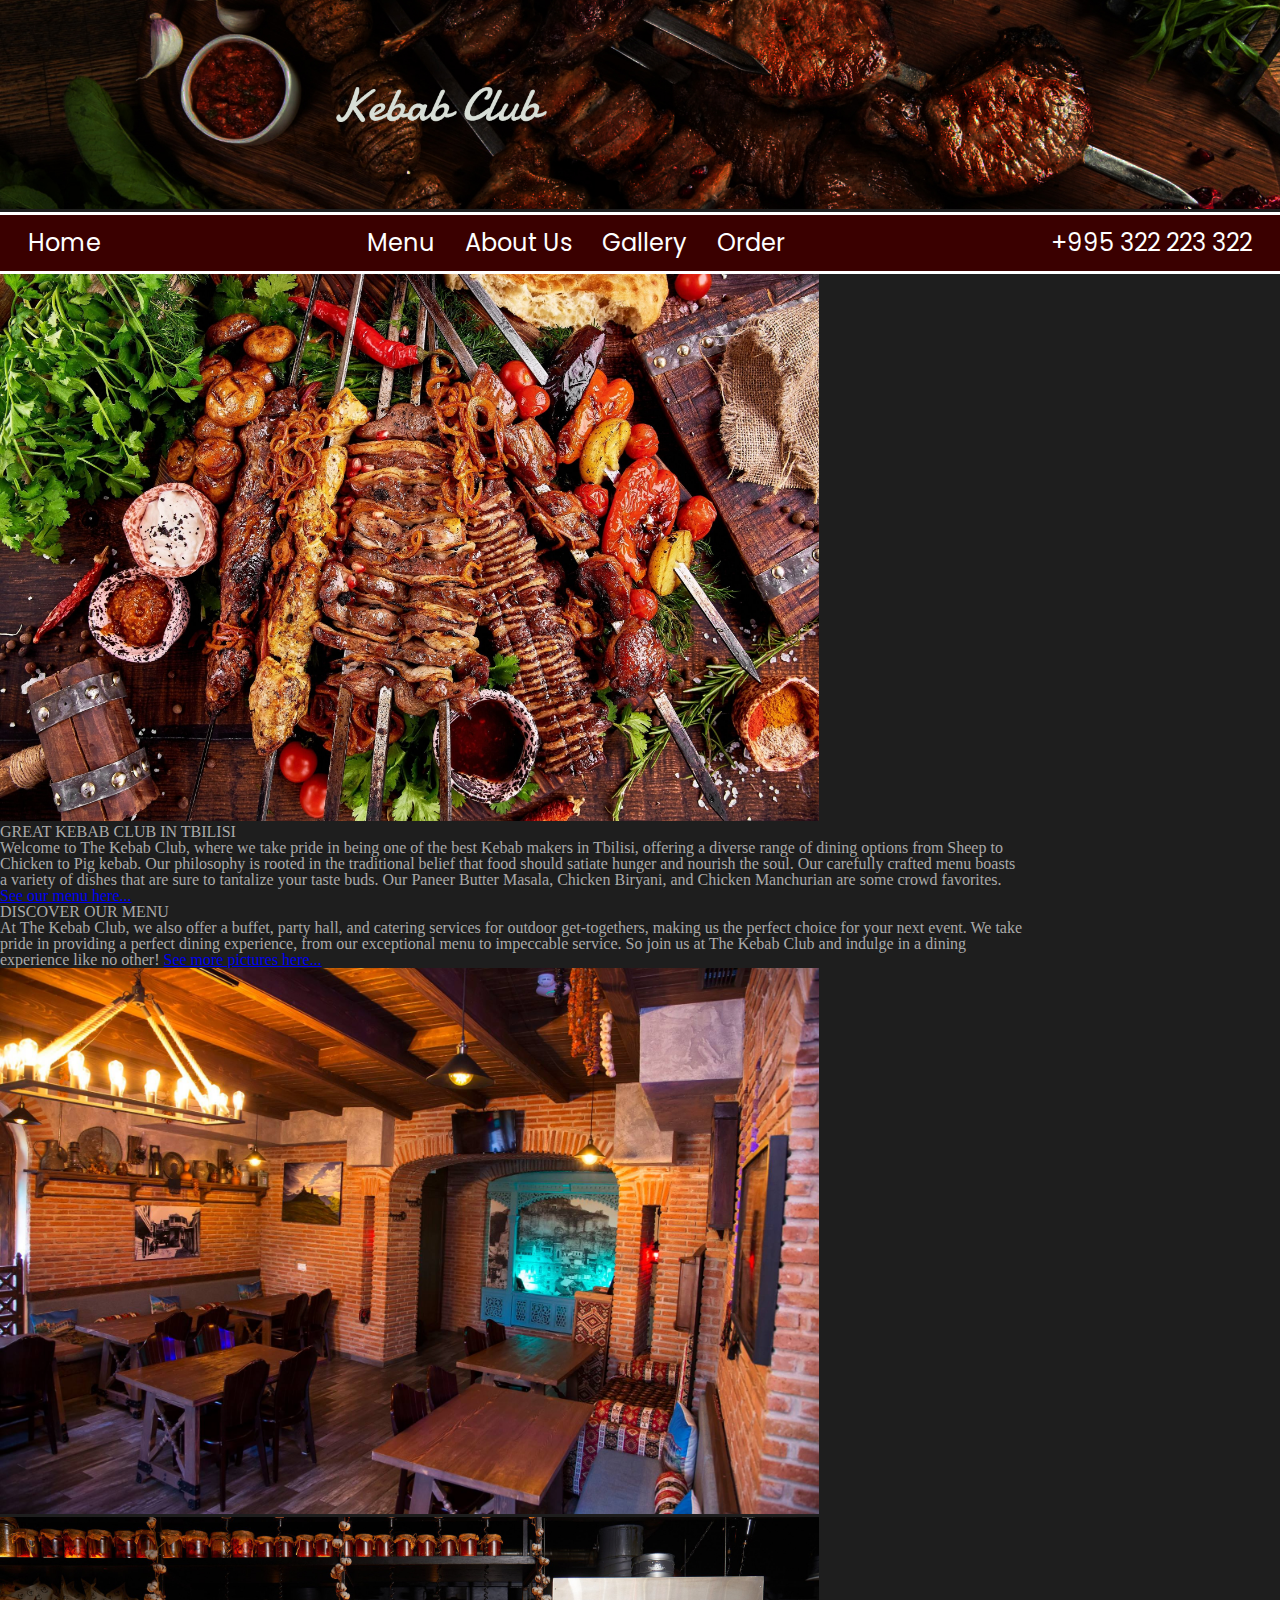
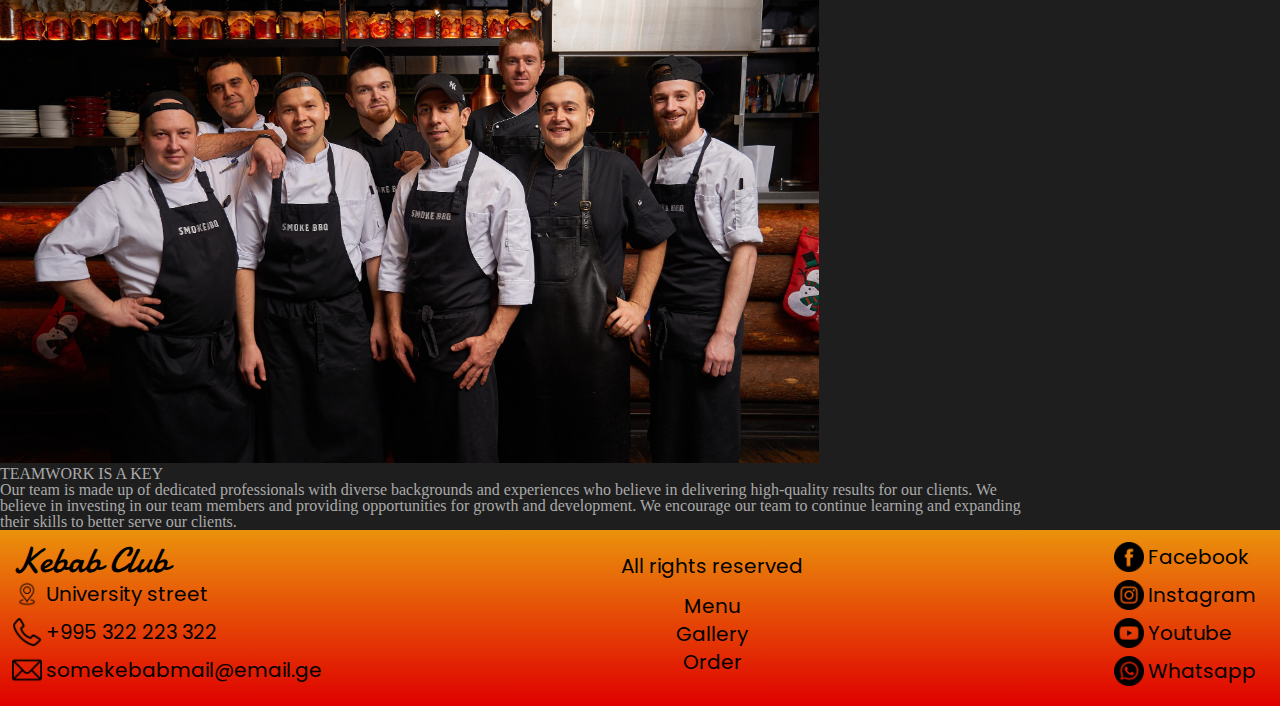
==== index.html @ 589b54cd "Kebab club" ====
<!DOCTYPE html>
<html lang="en">

<head>
	<meta charset="UTF-8">
	<meta http-equiv="X-UA-Compatible" content="IE=edge">
	<meta name="viewport" content="width=device-width, initial-scale=1.0">
	<meta name="keyword" content="Kebab Club, kebab, food, meat food">
	<meta name="description" content="Main page of kebab club">
	<meta name="author" content="Anri Akopiani">
	<link rel="stylesheet" href="styles/index.css">
	<link rel="shortcut icon" href="img/favicon.ico" type="image/x-icon">
	<title>Kebab Club</title>
</head>

<body>

	<header class="header">
		<img class="header__image" src="img/kebab_background.jpg" alt="kebab background">
	</header>
	<div class="placeHolder">

	</div>
	<nav class="navigation">
		<div class="navigation__list">
			<a href="index.html">Home</a>
		</div>
		<div class="navigation__list">
			<a href="menu.html"> Menu </a>
			<a href="about_us.html"> About Us </a>
			<a href="gallery.html"> Gallery </a>
			<a href="order.html"> Order </a>
		</div>


		<div class="navigation__list">
			<a href="tel:+995322223322">+995 322 223 322 </a>

		</div>
	</nav>

	<main class="index-main">

		<article class="index-main__article1">
			<div class="index-main_article_image">
				<img class="index_article_image" src="img/kebab_2.jpg" alt="kebab image">
			</div>
			<div class="index_article_text">
				<h1>GREAT KEBAB CLUB IN TBILISI</h1>
				<p>
					Welcome to The Kebab Club, where we take pride in being one of the best Kebab makers in Tbilisi,
					offering a diverse range of dining options from Sheep to Chicken to Pig kebab. Our philosophy is
					rooted in the traditional belief that food should satiate hunger and nourish the soul. Our
					carefully
					crafted menu boasts a variety of dishes that are sure to tantalize your taste buds. Our Paneer
					Butter Masala, Chicken Biryani, and Chicken Manchurian are some crowd favorites. <span><a
							class="inline-link" href="menu.html"> See our menu here...</a></span>
				</p>
			</div>

		</article>

		<article class="index-main__article2">
			<div class="index_article_text">
				<h2>DISCOVER OUR MENU</h2>
				<p>At The Kebab Club, we also offer a buffet, party hall, and catering services for outdoor
					get-togethers, making us the perfect choice for your next event. We take pride in providing a
					perfect dining experience, from our exceptional menu to impeccable service. So join us at The
					Kebab
					Club and indulge in a dining experience like no other! <a href="gallery.html"
						class="inline-link">See more pictures here...</a>
				</p>
			</div>
			<div class="index-main_article_image">
				<img src="img/restaurant_2.jpg" alt="restaurant image">
			</div>
		</article>

		<article class="index-main__article3">
			<div class="index-main_article_image">
				<img src="img/team.jpg" alt="restaurant team photo">
			</div>

			<div class="index_article_text">
				<h2>TEAMWORK IS A KEY</h2>
				<p>Our team is made up of dedicated professionals with diverse backgrounds and experiences who
					believe
					in delivering high-quality results for our clients. We believe in investing in our team members
					and
					providing opportunities for growth and development. We encourage our team to continue learning
					and
					expanding their skills to better serve our clients.
			</div>
		</article>
		</div>
	</main>
	<footer class="footer">
		<div class="footer__wrap1">
			<div class="footer__logo">
				Kebab Club
			</div>
			<a href="https://maps.app.goo.gl/VH3PdunoboBrHQHM9">
				<img src="img/location.png" alt="location image">
				<p>University street</p>
			</a>
			<a href="tel:+995322223322">
				<img src="img/phone-call.png" alt="phone call">
				<p>+995 322 223 322</p>
			</a>
			<a href="mailto:@somekebabmail@email.ge">
				<img src="img/mail.png" alt="mail icon">
				<p>somekebabmail@email.ge</p>
			</a>
		</div>
		<div class="footer__wrap2">
			<p class="footer__text">All rights reserved</p>
			<a href="menu.html"> Menu </a>
			<a href="gallery.html"> Gallery </a>
			<a href="order.html"> Order </a>

		</div>
		<div class="footer__wrap3">
			<a href="#">
				<img src="img/facebook.png" alt="facebook image">
				<p>Facebook</p>
			</a>
			<a href="#">
				<img src="img/instagram.png" alt="instagram image">
				<p>Instagram</p>
			</a>
			<a href="#">
				<img src="img/youtube.png" alt="youtube image">
				<p>Youtube</p>
			</a>
			<a href="#">
				<img src="img/whatsapp.png" alt="whatsapp image">
				<p>Whatsapp</p>
			</a>
		</div>

		</div>

	</footer>
	<script src="js/navigation.js"></script>
</body>

</html>
---- styles/index.css ----
/* http://meyerweb.com/eric/tools/css/reset/ 
   v2.0 | 20110126
   License: none (public domain)
*/
html, body, div, span, applet, object, iframe,
h1, h2, h3, h4, h5, h6, p, blockquote, pre,
a, abbr, acronym, address, big, cite, code,
del, dfn, em, img, ins, kbd, q, s, samp,
small, strike, strong, sub, sup, tt, var,
b, u, i, center,
dl, dt, dd, ol, ul, li,
fieldset, form, label, legend,
table, caption, tbody, tfoot, thead, tr, th, td,
article, aside, canvas, details, embed,
figure, figcaption, footer, header, hgroup,
menu, nav, output, ruby, section, summary,
time, mark, audio, video {
  margin: 0;
  padding: 0;
  border: 0;
  font-size: 100%;
  font: inherit;
  vertical-align: baseline;
}

/* HTML5 display-role reset for older browsers */
article, aside, details, figcaption, figure,
footer, header, hgroup, menu, nav, section {
  display: block;
}

body {
  line-height: 1;
}

ol, ul {
  list-style: none;
}

blockquote, q {
  quotes: none;
}

blockquote:before, blockquote:after,
q:before, q:after {
  content: "";
  content: none;
}

table {
  border-collapse: collapse;
  border-spacing: 0;
}

/* poppins-regular - latin */
@font-face {
  font-display: swap;
  font-family: "Poppins";
  font-style: normal;
  font-weight: 400;
  src: url("/fonts/poppins-v20-latin-regular.woff2");
}
/* poppins-600 - latin */
@font-face {
  font-display: swap;
  font-family: "Poppins";
  font-style: normal;
  font-weight: 600;
  src: url("/fonts/poppins-v20-latin-600.woff2") format("woff2");
  /* Chrome 36+, Opera 23+, Firefox 39+, Safari 12+, iOS 10+ */
}
/* cormorant-garamond-700 - latin */
@font-face {
  font-display: swap;
  /* Check https://developer.mozilla.org/en-US/docs/Web/CSS/@font-face/font-display for other options. */
  font-family: "Cormorant Garamond";
  font-style: normal;
  font-weight: 700;
  src: url("/fonts/cormorant-garamond-v16-latin-700.woff2") format("woff2");
  /* Chrome 36+, Opera 23+, Firefox 39+, Safari 12+, iOS 10+ */
}
/* damion-regular - latin */
@font-face {
  font-display: swap;
  /* Check https://developer.mozilla.org/en-US/docs/Web/CSS/@font-face/font-display for other options. */
  font-family: "Damion";
  font-style: normal;
  font-weight: 400;
  src: url("/fonts/damion-v14-latin-regular.woff2") format("woff2");
  /* Chrome 36+, Opera 23+, Firefox 39+, Safari 12+, iOS 10+ */
}
body {
  background-color: rgb(30, 30, 30);
  color: rgb(170, 170, 170);
}

.header__image {
  width: 100%;
}

.navigation {
  max-width: 99.05%;
  background-color: rgb(58, 0, 0);
  border-top: 3px solid #ffffff;
  border-bottom: 3px solid #ffffff;
  display: flex;
  justify-content: space-between;
  align-items: center;
  padding: 16px;
}
.navigation a {
  color: black;
  text-decoration: none;
  text-wrap: nowrap;
}
.navigation__list a {
  color: #ffffff;
  text-decoration: none;
  font-family: "Poppins";
  font-weight: 400;
  font-size: 24px;
  margin: 0px 12px 0px 12px;
}
.navigation__list a:hover {
  color: #ffffff;
  text-decoration: underline;
}

.sticky-nav {
  position: fixed;
  top: 0;
  width: 99.05%;
}

.fixed-nav {
  position: relative;
}

.footer {
  padding: 12px;
  background-image: linear-gradient(to bottom, #eb920c, #df0000);
  display: flex;
  justify-content: space-between;
  align-items: center;
}
.footer__text {
  color: black;
  text-decoration: none;
  font-family: "Poppins";
  font-weight: 400;
  font-size: 20px;
  margin: 0px 12px 0px 12px;
}
.footer img {
  width: 30px;
}
.footer a {
  color: black;
  text-decoration: none;
  font-family: "Poppins";
  font-weight: 400;
  font-size: 20px;
  margin: 0px 12px 0px 12px;
}
.footer a:hover {
  color: #ffffff;
}
.footer__logo {
  color: black;
  font-family: "Damion";
  font-size: 36px;
}
.footer__wrap1 {
  margin: 0;
}
.footer__wrap1 a {
  margin: 0;
}
.footer__wrap1 img {
  margin: 0;
}
.footer__wrap1 a, .footer__wrap3 a {
  display: flex;
  align-items: center;
  margin-bottom: 8px;
}
.footer__wrap1 a img, .footer__wrap3 a img {
  margin-right: 4px;
}
.footer__wrap2 {
  display: flex;
  flex-direction: column;
  justify-content: space-around;
  text-align: center;
}
.footer__wrap2 p {
  margin-bottom: 20px;
}
.footer__wrap2 a {
  margin-bottom: 8px;
}

.index-main img {
  width: 80%;
}
.index-main div {
  width: 80%;
}/*# sourceMappingURL=index.css.map */
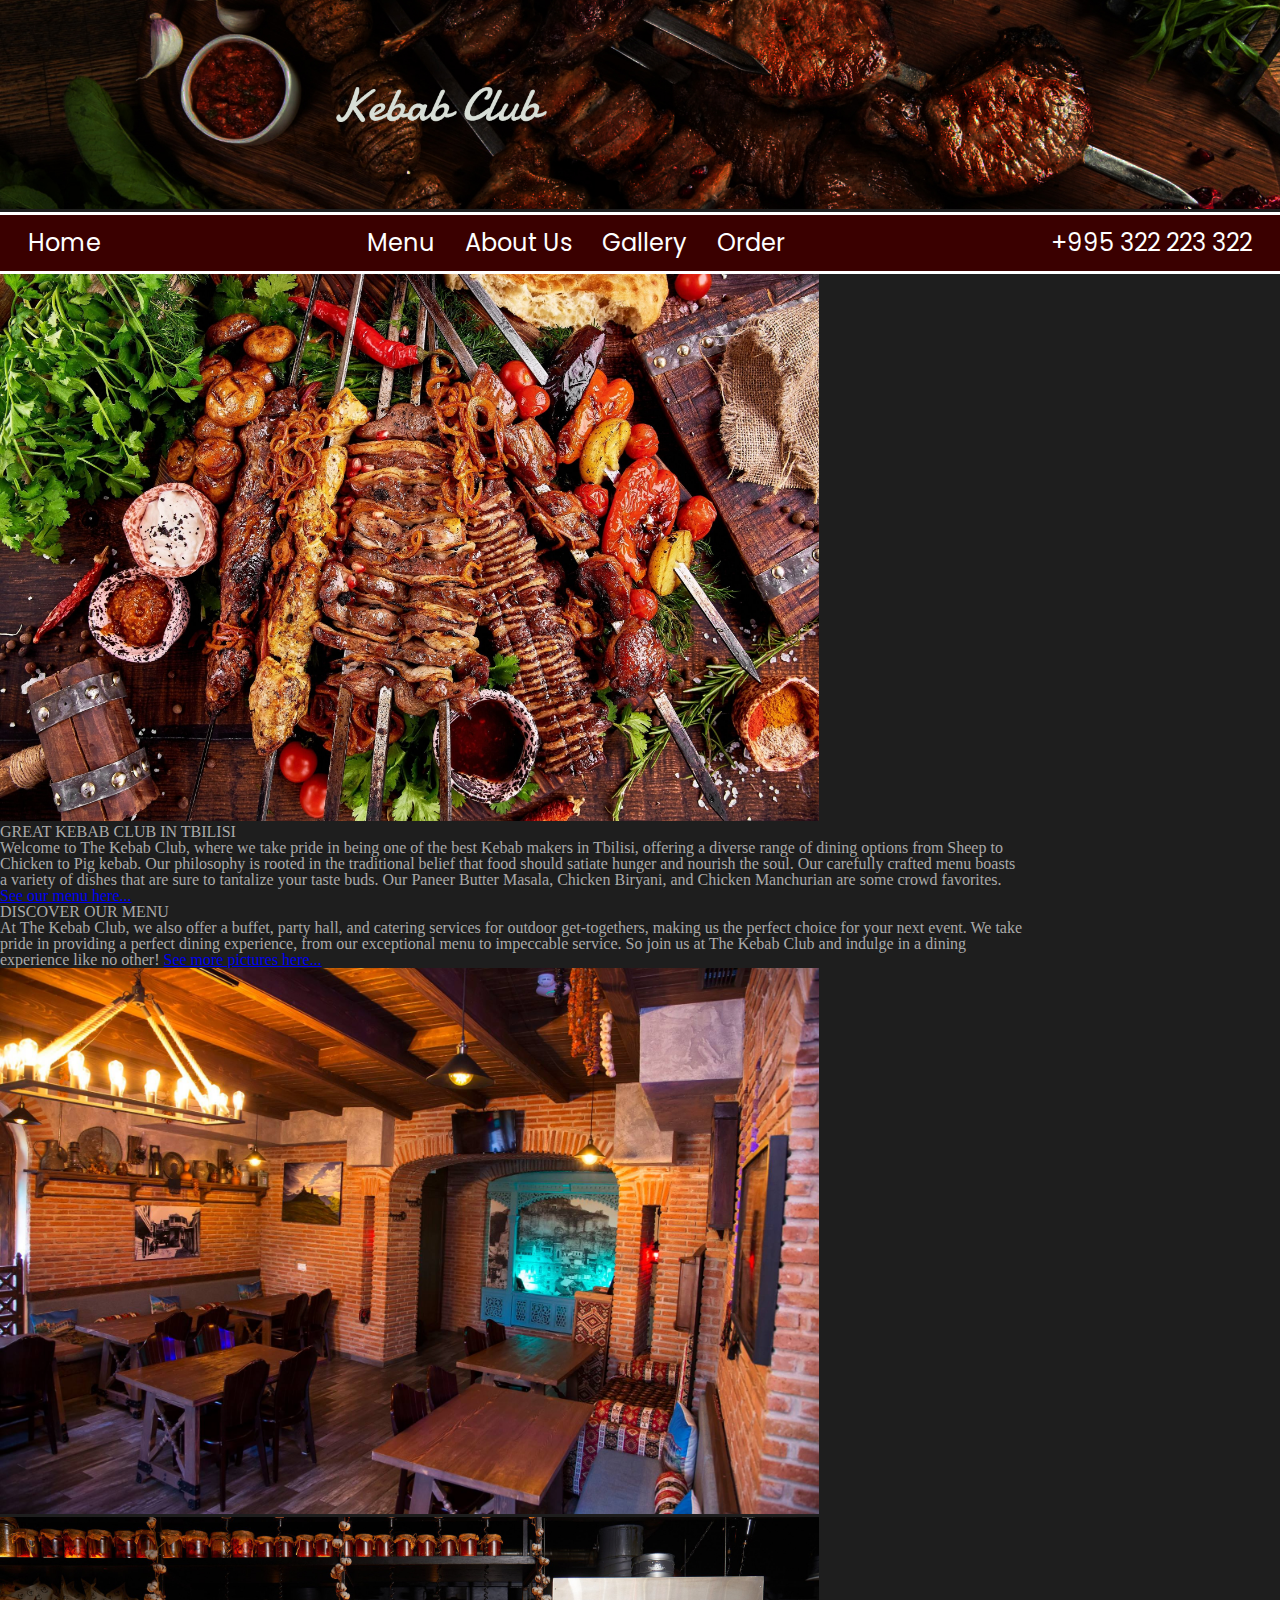
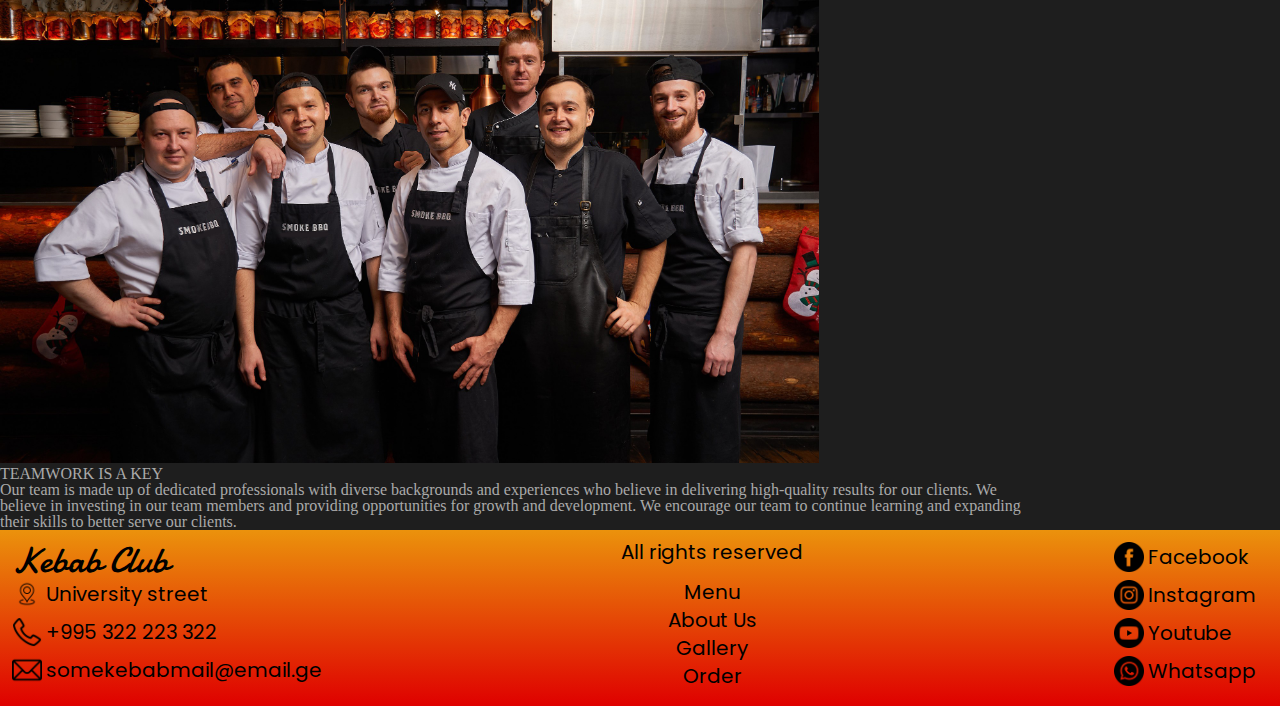
==== commit 0ee5c2f7: "Edited footer for all" ====
--- a/index.html
+++ b/index.html
@@ -17,27 +17,28 @@
 
 	<header class="header">
 		<img class="header__image" src="img/kebab_background.jpg" alt="kebab background">
-	</header>
-	<div class="placeHolder">
-
-	</div>
-	<nav class="navigation">
-		<div class="navigation__list">
-			<a href="index.html">Home</a>
-		</div>
-		<div class="navigation__list">
-			<a href="menu.html"> Menu </a>
-			<a href="about_us.html"> About Us </a>
-			<a href="gallery.html"> Gallery </a>
-			<a href="order.html"> Order </a>
-		</div>
-
-
-		<div class="navigation__list">
-			<a href="tel:+995322223322">+995 322 223 322 </a>
+		<div class="placeHolder" id="placeHolder">
 
 		</div>
-	</nav>
+		<nav class="navigation" id="navigation">
+			<div class="navigation__list">
+				<a href="index.html">Home</a>
+			</div>
+			<div class="navigation__list">
+				<a href="menu.html"> Menu </a>
+				<a href="about.html"> About Us </a>
+				<a href="gallery.html"> Gallery </a>
+				<a href="order.html"> Order </a>
+			</div>
+	
+	
+			<div class="navigation__list">
+				<a href="tel:+995322223322">+995 322 223 322 </a>
+	
+			</div>
+		</nav>
+	</header>
+	
 
 	<main class="index-main">
 
@@ -115,6 +116,7 @@
 		<div class="footer__wrap2">
 			<p class="footer__text">All rights reserved</p>
 			<a href="menu.html"> Menu </a>
+			<a href="about.html"> About Us </a>
 			<a href="gallery.html"> Gallery </a>
 			<a href="order.html"> Order </a>
 
--- a/styles/index.css
+++ b/styles/index.css
@@ -52,6 +52,10 @@
   border-spacing: 0;
 }
 
+* {
+  box-sizing: border-box;
+}
+
 /* poppins-regular - latin */
 @font-face {
   font-display: swap;
@@ -99,7 +103,7 @@
 }
 
 .navigation {
-  max-width: 99.05%;
+  max-width: 100%;
   background-color: rgb(58, 0, 0);
   border-top: 3px solid #ffffff;
   border-bottom: 3px solid #ffffff;
@@ -129,11 +133,12 @@
 .sticky-nav {
   position: fixed;
   top: 0;
-  width: 99.05%;
+  width: 100%;
 }
 
 .fixed-nav {
-  position: relative;
+  position: absolute;
+  width: 100%;
 }
 
 .footer {
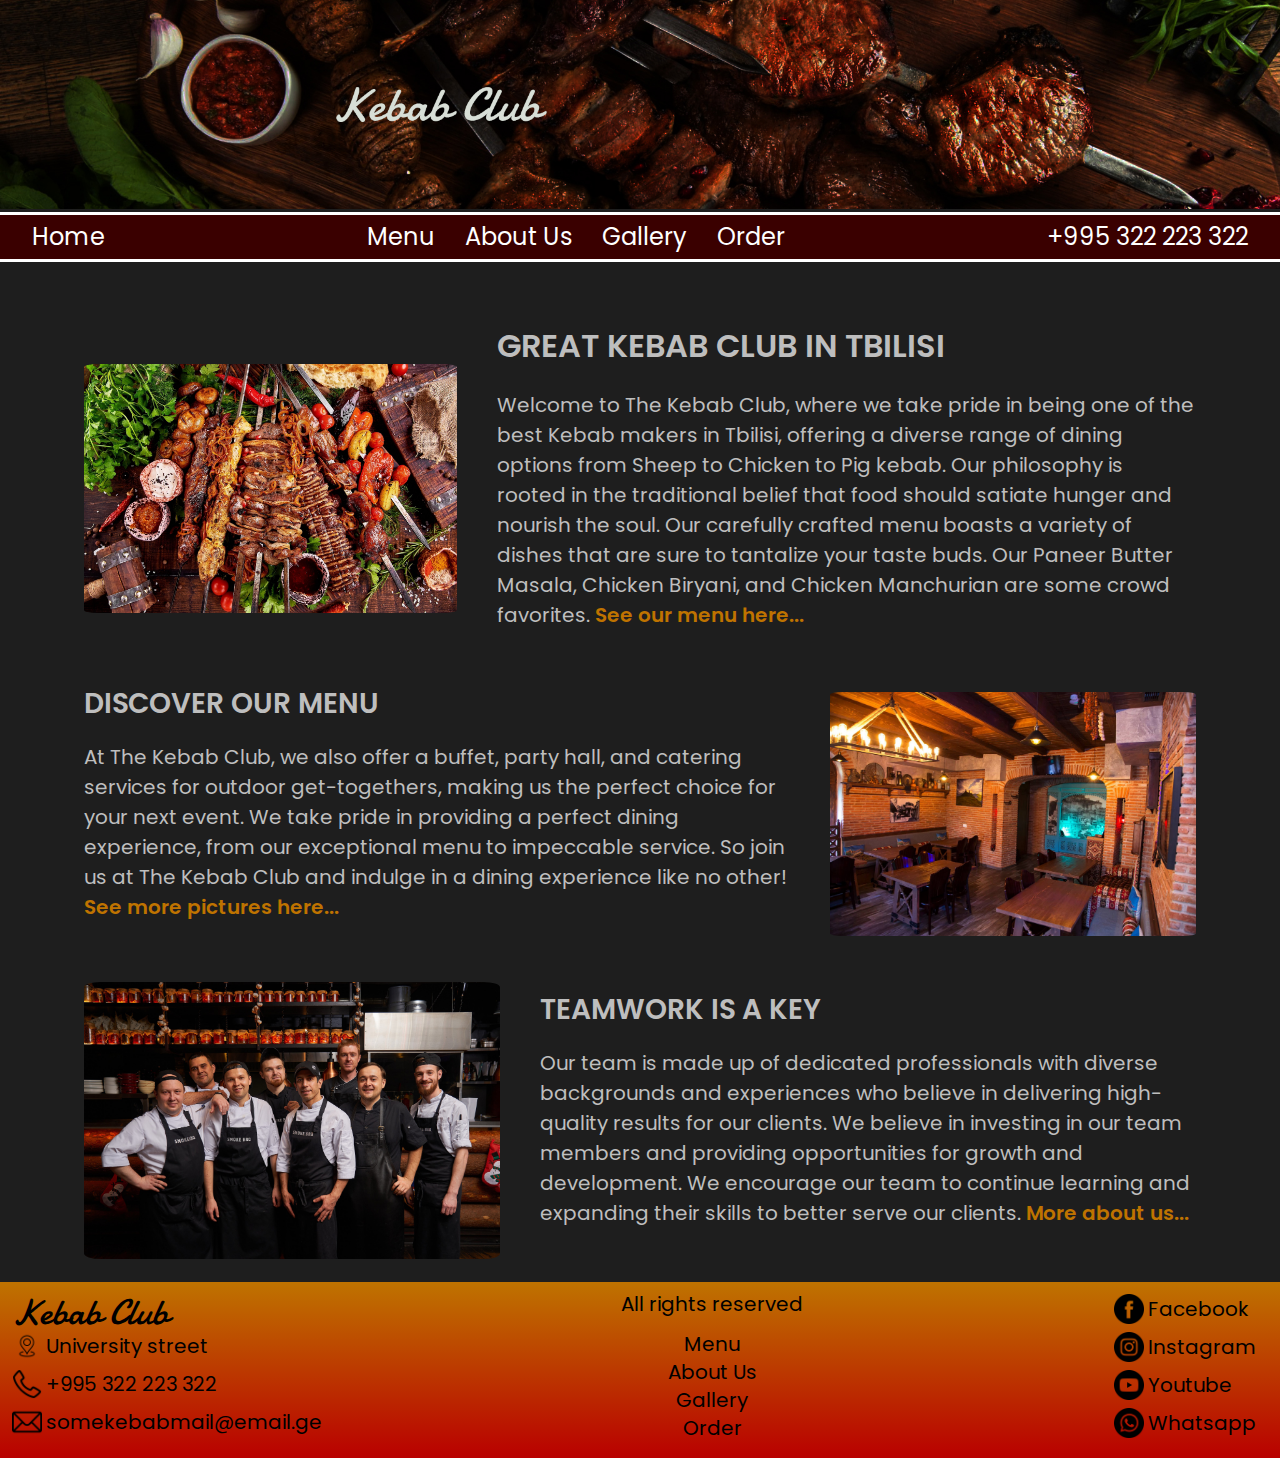
==== commit 25a7017c: "Added some styles to index.html Fixed some mistakes in dish's names" ====
--- a/index.html
+++ b/index.html
@@ -30,23 +30,23 @@
 				<a href="gallery.html"> Gallery </a>
 				<a href="order.html"> Order </a>
 			</div>
-	
-	
+
+
 			<div class="navigation__list">
 				<a href="tel:+995322223322">+995 322 223 322 </a>
-	
+
 			</div>
 		</nav>
 	</header>
-	
+
 
 	<main class="index-main">
 
-		<article class="index-main__article1">
-			<div class="index-main_article_image">
-				<img class="index_article_image" src="img/kebab_2.jpg" alt="kebab image">
+		<article class="index-main__article">
+			<div class="index-main__article__image">
+				<img src="img/kebab_2.jpg" alt="kebab image">
 			</div>
-			<div class="index_article_text">
+			<div class="index-main__article__text">
 				<h1>GREAT KEBAB CLUB IN TBILISI</h1>
 				<p>
 					Welcome to The Kebab Club, where we take pride in being one of the best Kebab makers in Tbilisi,
@@ -54,35 +54,34 @@
 					rooted in the traditional belief that food should satiate hunger and nourish the soul. Our
 					carefully
 					crafted menu boasts a variety of dishes that are sure to tantalize your taste buds. Our Paneer
-					Butter Masala, Chicken Biryani, and Chicken Manchurian are some crowd favorites. <span><a
-							class="inline-link" href="menu.html"> See our menu here...</a></span>
+					Butter Masala, Chicken Biryani, and Chicken Manchurian are some crowd favorites. <span><a class="inline-link" href="menu.html"> See our menu here...</a></span>
 				</p>
 			</div>
 
 		</article>
 
-		<article class="index-main__article2">
-			<div class="index_article_text">
+		<article class="index-main__article">
+			<div class="index-main__article__text">
 				<h2>DISCOVER OUR MENU</h2>
 				<p>At The Kebab Club, we also offer a buffet, party hall, and catering services for outdoor
 					get-togethers, making us the perfect choice for your next event. We take pride in providing a
 					perfect dining experience, from our exceptional menu to impeccable service. So join us at The
 					Kebab
-					Club and indulge in a dining experience like no other! <a href="gallery.html"
-						class="inline-link">See more pictures here...</a>
+					Club and indulge in a dining experience like no other! <span><a href="gallery.html"
+						class="inline-link">See more pictures here...</a></span>
 				</p>
 			</div>
-			<div class="index-main_article_image">
+			<div class="index-main__article__image">
 				<img src="img/restaurant_2.jpg" alt="restaurant image">
 			</div>
 		</article>
 
-		<article class="index-main__article3">
-			<div class="index-main_article_image">
+		<article class="index-main__article">
+			<div class="index-main__article__image">
 				<img src="img/team.jpg" alt="restaurant team photo">
 			</div>
 
-			<div class="index_article_text">
+			<div class="index-main__article__text">
 				<h2>TEAMWORK IS A KEY</h2>
 				<p>Our team is made up of dedicated professionals with diverse backgrounds and experiences who
 					believe
@@ -91,6 +90,8 @@
 					providing opportunities for growth and development. We encourage our team to continue learning
 					and
 					expanding their skills to better serve our clients.
+					<span><a href="about.html"
+						class="inline-link">More about us...</a></span>
 			</div>
 		</article>
 		</div>
--- a/styles/index.css
+++ b/styles/index.css
@@ -95,7 +95,7 @@
 }
 body {
   background-color: rgb(30, 30, 30);
-  color: rgb(170, 170, 170);
+  color: rgb(190, 190, 190);
 }
 
 .header__image {
@@ -110,7 +110,9 @@
   display: flex;
   justify-content: space-between;
   align-items: center;
-  padding: 16px;
+  padding: 10px;
+  padding-left: 20px;
+  padding-right: 20px;
 }
 .navigation a {
   color: black;
@@ -143,7 +145,7 @@
 
 .footer {
   padding: 12px;
-  background-image: linear-gradient(to bottom, #eb920c, #df0000);
+  background-image: linear-gradient(to bottom, #bf7300, #b90000);
   display: flex;
   justify-content: space-between;
   align-items: center;
@@ -205,9 +207,79 @@
   margin-bottom: 8px;
 }
 
-.index-main img {
-  width: 80%;
-}
-.index-main div {
-  width: 80%;
+.index-main {
+  margin-top: 48px;
+  display: flex;
+  justify-content: space-between;
+  align-items: center;
+  flex-direction: column;
+}
+.index-main__article {
+  display: flex;
+  justify-content: space-between;
+  align-items: center;
+  flex-direction: row;
+  margin-left: 5%;
+  margin-right: 5%;
+}
+.index-main__article__image img {
+  width: 100%;
+  padding: 20px;
+  border-radius: 8%;
+  min-width: 300px;
+}
+.index-main__article__text {
+  padding: 20px;
+}
+.index-main__article__text h1 {
+  margin-bottom: 28px;
+  font-family: "Poppins";
+  font-weight: 600;
+  font-size: 32px;
+}
+.index-main__article__text h2 {
+  margin-bottom: 24px;
+  font-family: "Poppins";
+  font-weight: 600;
+  font-size: 28px;
+}
+.index-main__article__text p {
+  margin-top: 20px;
+  font-family: "Poppins";
+  font-weight: 400;
+  font-size: 20px;
+  margin-bottom: 20px;
+  line-height: 1.5;
+}
+.index-main__article__text span a {
+  white-space: nowrap;
+  text-decoration: none;
+  color: #bf7300;
+  font-weight: 600;
+  transition: -webkit-text-decoration 0.3s ease-in-out;
+  transition: text-decoration 0.3s ease-in-out;
+  transition: text-decoration 0.3s ease-in-out, -webkit-text-decoration 0.3s ease-in-out;
+}
+.index-main__article__text span a:hover {
+  text-decoration: underline;
+}
+.index-main__article__text span a:active {
+  color: #FFCD42;
+}
+
+.order-main {
+  margin-top: 48px;
+}
+.order-main__client-info {
+  padding-left: 28px;
+  display: flex;
+  justify-content: space-between;
+  align-items: center;
+  justify-content: start;
+}
+.order-main__client-info legend {
+  padding-left: 28px;
+}
+.order-main__client-info label {
+  margin-left: 12px;
 }/*# sourceMappingURL=index.css.map */